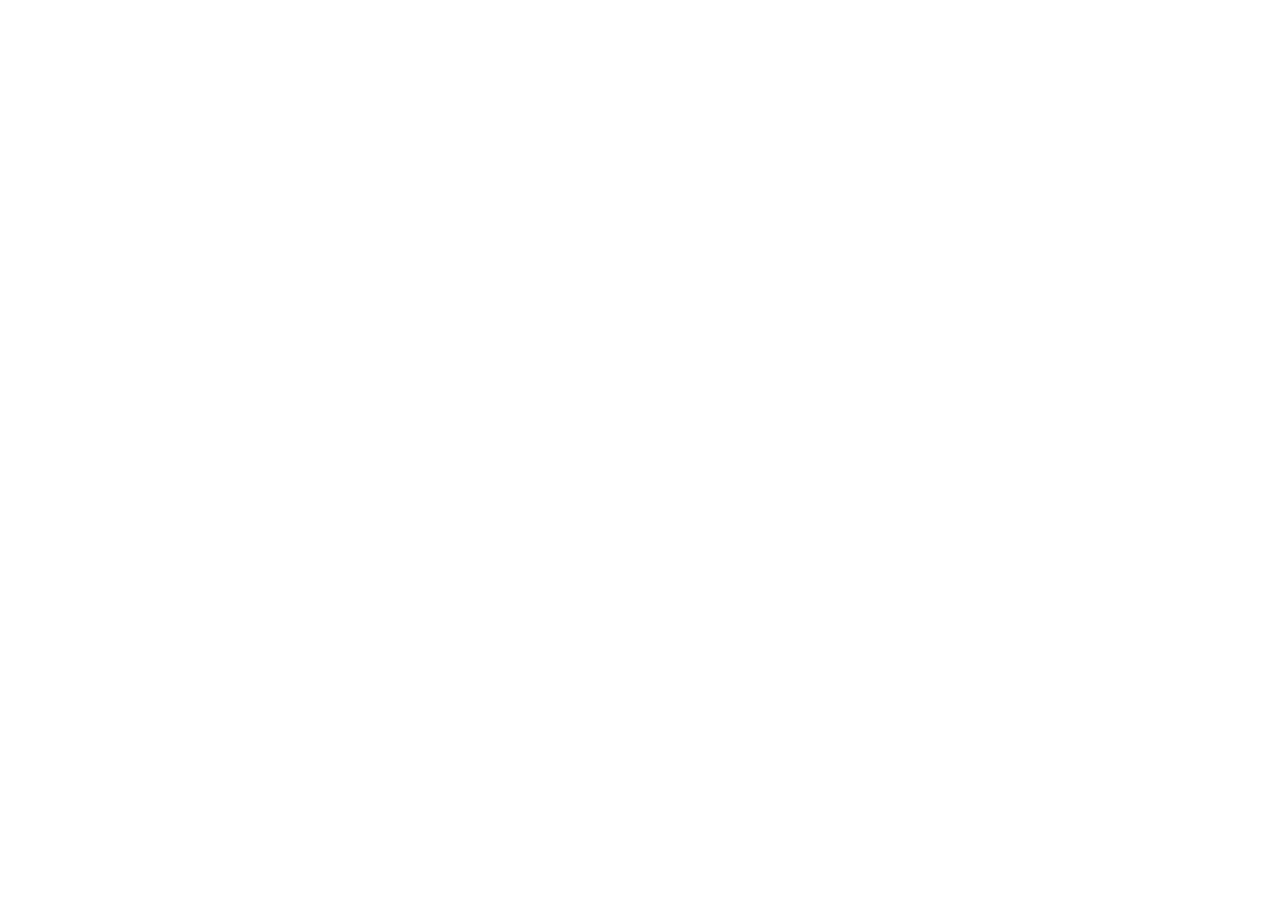
==== checkIfValideSignUp/index.html @ 089fad13 "Initialize projet by creating imgforreadme and checkifvalidesignup" ====
<!DOCTYPE html>
<html lang="en">

<head>
    <meta charset="UTF-8">
    <meta name="viewport" content="width=device-width, initial-scale=1.0">
    <title>Check | SignUp</title>
</head>

<body>
<div class="root">
    
</div>
</body>

</html>
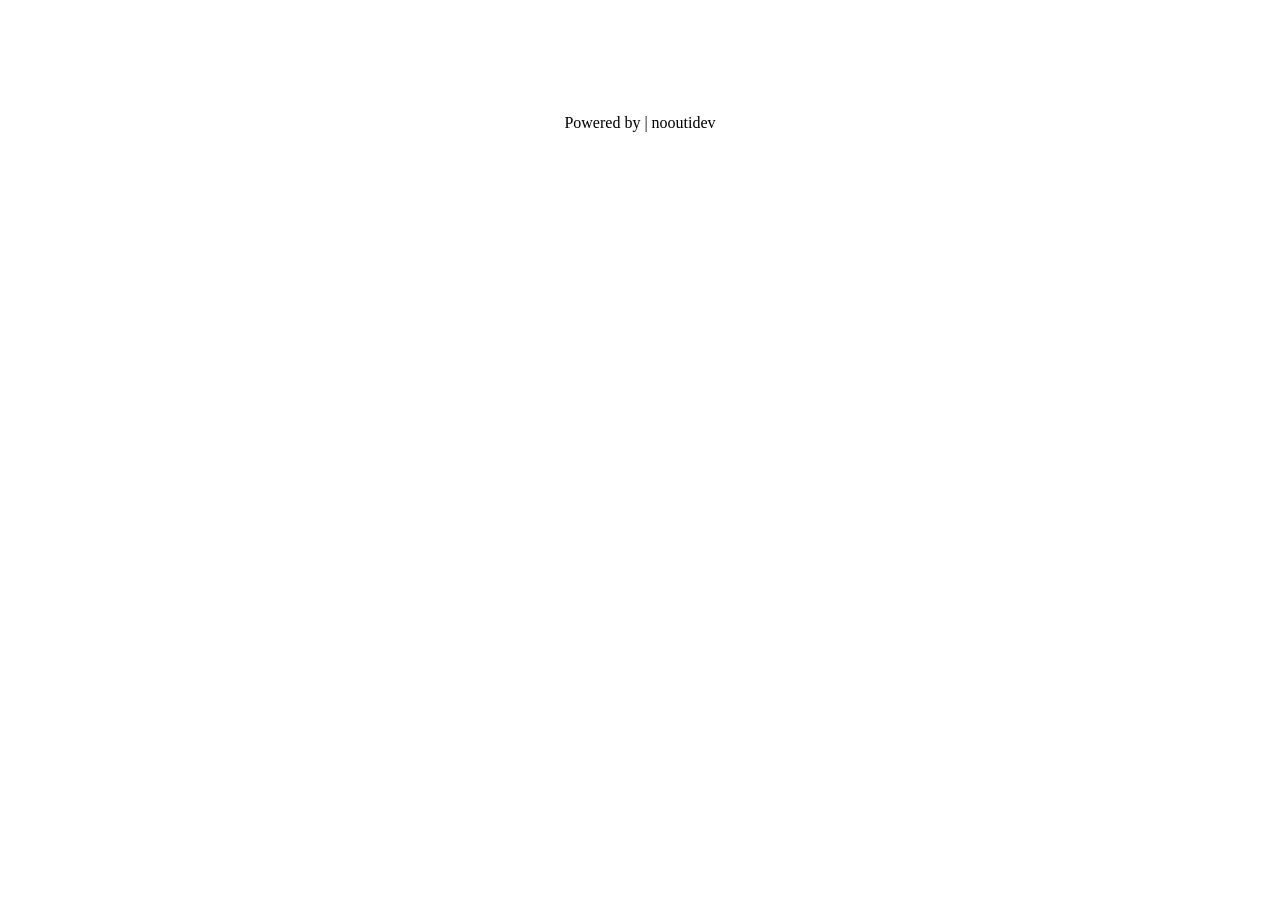
==== commit 0d671d97: "Maked formular" ====
--- a/checkIfValideSignUp/index.html
+++ b/checkIfValideSignUp/index.html
@@ -4,13 +4,33 @@
 <head>
     <meta charset="UTF-8">
     <meta name="viewport" content="width=device-width, initial-scale=1.0">
-    <title>Check | SignUp</title>
+    <link rel="stylesheet" href="index.css">
+    <link rel="stylesheet" href="./modal/modal.css">
+
+    <title>Mini | Calculatrice</title>
 </head>
 
 <body>
-<div class="root">
-    
-</div>
+
+    <!-- root content -->
+    <div id="root">
+
+    </div>
+
+    <!-- The Modal -->
+    <div id="myModal" class="modal">
+
+    </div>
+
+    <div class="powerBy" style="text-align: center; margin-top: 9%;">
+        <p> <span class="img-content">Powered by |</span> <span class="color-pink">nooutidev</span></p>
+    </div>
+
 </body>
 
+<script src="./index.js"></script>
+<script src="./controle.js"></script>
+<script src="./modal/index.js"></script>
+<script src="./modal/modalControl.js"></script>
+
 </html>
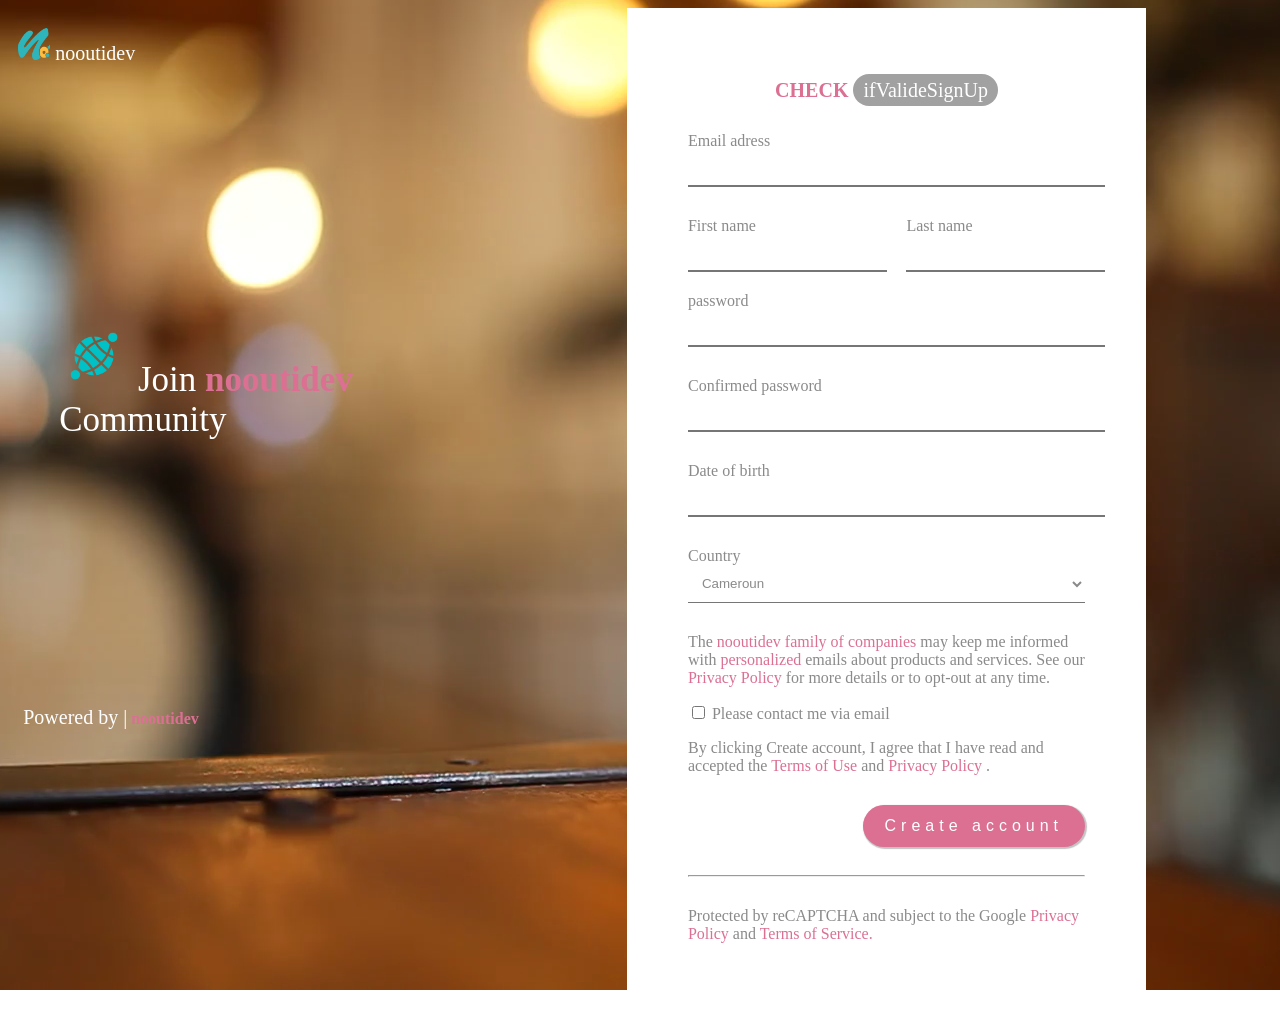
==== commit ef104af9: "Finalized with IU" ====
--- a/checkIfValideSignUp/index.html
+++ b/checkIfValideSignUp/index.html
@@ -20,11 +20,7 @@
     <!-- The Modal -->
     <div id="myModal" class="modal">
 
-    </div>
-
-    <div class="powerBy" style="text-align: center; margin-top: 9%;">
-        <p> <span class="img-content">Powered by |</span> <span class="color-pink">nooutidev</span></p>
-    </div>
+    </div
 
 </body>
 
--- a/checkIfValideSignUp/index.css
+++ b/checkIfValideSignUp/index.css
@@ -0,0 +1,219 @@
+/******   @oreolnoumodong@outlook.com    ************/
+
+body {
+    /*background-color: #f1f1f1;*/
+    background-image: url("./images/bg.jpg");
+    background-repeat: no-repeat;
+    background-attachment: fixed;
+    background-position: center;
+    font-size: 16px;
+
+}
+
+#root {
+    width: 100%;
+    height: 100%;
+    display: inline-block;
+}
+
+.main {
+
+    width: 33%;
+    height: auto;
+    margin: auto 10% auto auto;
+    padding: 4%;
+    background-color: #ffffff;
+    float: right;
+}
+p,span{
+    text-align: center;
+    color: #8a8a8a;
+    text-align: justify;
+}
+
+.content-left{
+    width: 40%;
+    height: auto;
+    float: left;
+    position: fixed;
+}
+
+.block-input .color-pink {
+    margin-top: 10px;
+    display: none;
+}
+
+.title {
+    text-align: center;
+    font-size: 20px;
+}
+
+.block-input {
+    margin: 30px 10px 10px 10px;
+}
+
+.block-input-bottom {
+    width:auto;
+    margin: 30px 10px 100px auto;
+}
+
+.community{
+    margin-top: 50%;
+    margin-left: 10%;
+    color: white;
+    font-size: 35px;
+    text-align: left;
+}
+
+.powerBy{
+    margin-left: 1%;
+    margin-top: auto auto 0% 1%;
+    margin-top: 52%;
+}
+
+input[type="checkbox"]{
+    border-color: rgb(107, 106, 107);
+}
+
+/** IMG **/
+
+.img-logo {
+    width: 32px;
+    height: 32px;
+}
+
+.img-community {
+    width: 70px;
+    height: 70px;
+}
+
+.img-content {
+    margin-left:2%;
+    font-size: 20px;
+    color: rgb(255, 255, 255);
+}
+
+/*BUTTON, SELECT & TEXT INPUT CSS*/
+
+.block-input input[type="text"],
+.block-input input[type="password"],
+select {
+    width: 100%;
+    padding: 10px;
+    outline: 0;
+}
+
+.block-input{
+   clear: right;
+}
+
+.input-right{
+    float: right;
+    width: 45%;
+    margin: auto auto 20px auto;
+}
+
+.input-left {
+    float: left;
+    width: 45%;
+    margin: auto auto 20px auto;
+}
+
+/*INPUT -TEXT CSS*/
+
+input[type="text"],
+.block-input input[type="password"],
+select {
+    background-color: white;
+    border-top: none;
+    border-left: none;
+    border-right: none;
+    color: #8a8a8a;
+}
+
+/*INPUT -BUTTON CSS*/
+
+input[type="button"] {
+    background-color: palevioletred;
+    border-radius: 100px;
+    border-color: transparent;
+    color: white;
+    font-size: 16px;
+    letter-spacing: 5px;
+    box-shadow: 1px 1px 1px 1px rgb(196, 195, 195);
+    padding: 10px 20px 10px 20px;
+    outline: 0;
+    float: right;
+
+}
+
+input[type="button"]:hover {
+    background-color: rgb(190, 55, 100);
+}
+
+/*******/
+
+.color-pink {
+    color: palevioletred;
+    font-weight: bold;
+}
+
+.color-pinks {
+    color: palevioletred;
+}
+
+.bg-black {
+    background-color: rgb(161, 161, 161);
+    color: white;
+    padding: 5px 10px 5px 10px;
+    border-radius: 100px;
+}
+
+/*** @@@ MEDIA QUERY **/
+
+@media only screen and (max-width:900px) {
+
+    .main {
+
+        width: 100%;
+        height: auto;
+        background-color: #ffffff;
+    }
+
+    .content-left {
+        width: 80%;
+    }
+
+    .content-left {
+        position: relative;
+        width: auto;
+    }
+
+    .community {
+        margin-top: 1%;
+        margin-left: 1%;
+        font-size: 20px;
+    }
+
+    .img-community {
+    width: 40px;
+    height: 40px;
+    }
+    .powerBy {
+      display: none;
+    }
+
+    .content-left {
+        
+        float: none;
+    }
+
+    .main {
+
+        float: none;
+    }
+
+    input[type="button"] {
+        font-size: 12px;
+    }
+}
--- a/checkIfValideSignUp/modal/modal.css
+++ b/checkIfValideSignUp/modal/modal.css
@@ -0,0 +1,76 @@
+/* The Modal (background) */
+.modal {
+    display: none;
+    /* Hidden by default */
+    position: fixed;
+    /* Stay in place */
+    z-index: 1;
+    /* Sit on top */
+    padding-top: 100px;
+    /* Location of the box */
+    left: 0;
+    top: 0;
+    width: 100%;
+    /* Full width */
+    height: 100%;
+    /* Full height */
+    overflow: auto;
+    /* Enable scroll if needed */
+    background-color: rgb(0, 0, 0);
+    /* Fallback color */
+    background-color: rgba(0, 0, 0, 0.4);
+    /* Black w/ opacity */
+
+}
+
+/* Modal Content */
+.modal-content {
+    background-color: #fefefe;
+    margin: auto;
+    padding: 20px;
+    border: 1px solid #888;
+    width: 30%;
+    border-radius: 5px;
+}
+
+/* The Close Button */
+.close {
+    color: #aaaaaa;
+    float: right;
+    font-size: 28px;
+    font-weight: bold;
+}
+
+.close:hover,
+.close:focus {
+    color: #000;
+    text-decoration: none;
+    cursor: pointer;
+}
+
+#messagesError{
+    padding-right: 20px;
+}
+/** IMG*/
+
+.img-gif-error {   
+    float: left;
+    width:100px;
+    height:auto;
+}
+
+/*** @@@ MEDIA QUERY **/
+
+@media only screen and (max-width:900px) {
+
+    /* Modal Content */
+    .modal-content {
+        width: 80%;
+    }
+
+    .img-gif-error {
+        align-self: center;
+        float: none;
+    }
+   
+}
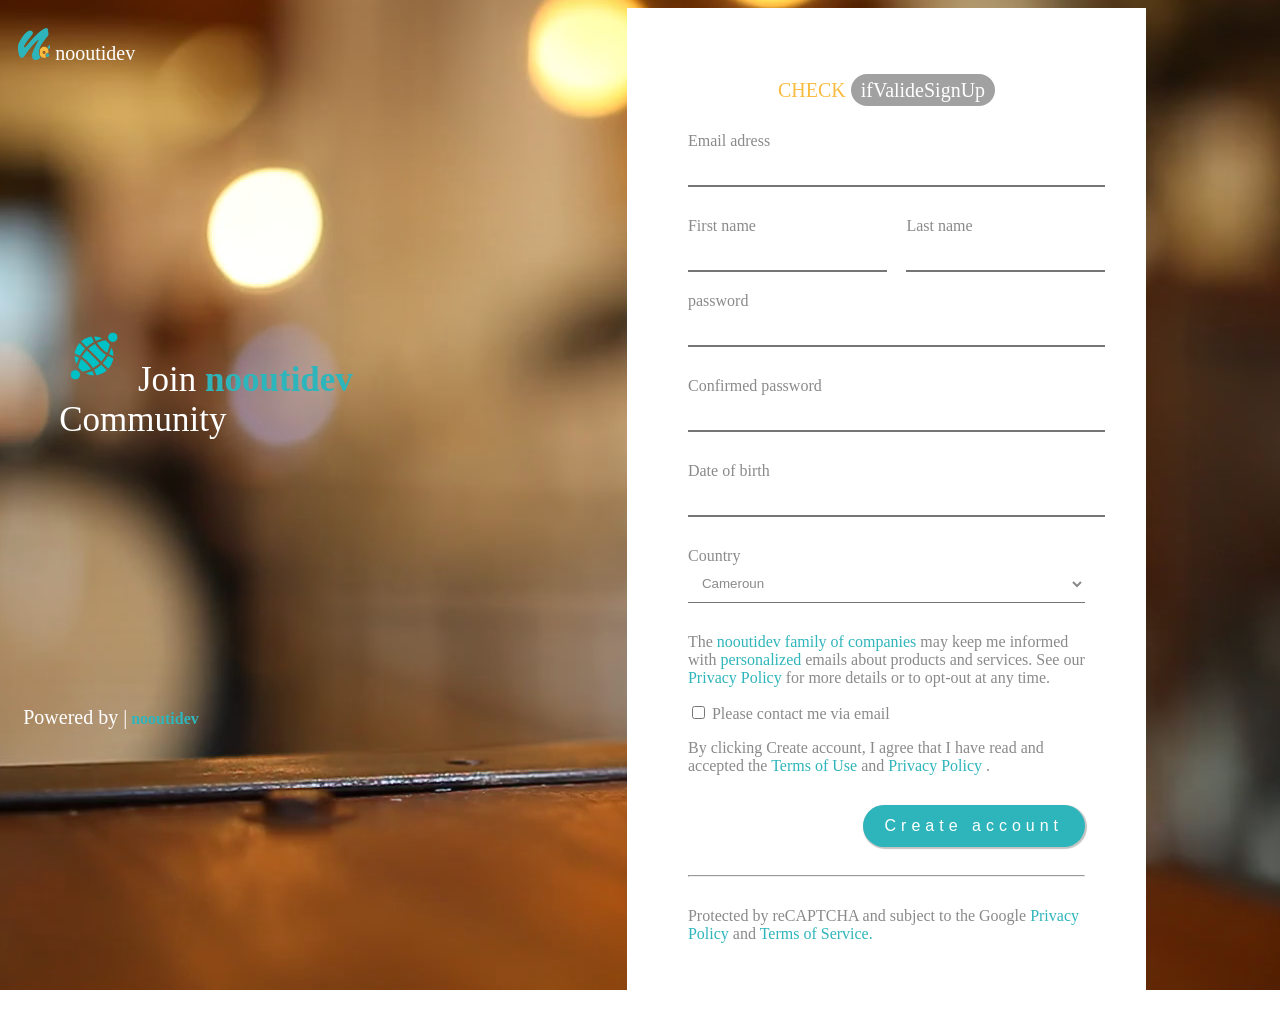
==== commit bb326024: "Modified title of index page" ====
--- a/checkIfValideSignUp/index.html
+++ b/checkIfValideSignUp/index.html
@@ -7,7 +7,7 @@
     <link rel="stylesheet" href="index.css">
     <link rel="stylesheet" href="./modal/modal.css">
 
-    <title>Mini | Calculatrice</title>
+    <title>Mini | check validation</title>
 </head>
 
 <body>
--- a/checkIfValideSignUp/index.css
+++ b/checkIfValideSignUp/index.css
@@ -134,7 +134,7 @@
 /*INPUT -BUTTON CSS*/
 
 input[type="button"] {
-    background-color: palevioletred;
+    background-color: #2eb5bb;
     border-radius: 100px;
     border-color: transparent;
     color: white;
@@ -148,18 +148,22 @@
 }
 
 input[type="button"]:hover {
-    background-color: rgb(190, 55, 100);
+    background-color: #2eb5bb;
 }
 
 /*******/
 
 .color-pink {
-    color: palevioletred;
+    color: #2eb5bb;
     font-weight: bold;
 }
 
 .color-pinks {
-    color: palevioletred;
+    color: #2eb5bb;
+}
+
+.color-yellow {
+    color: #f9bc41;
 }
 
 .bg-black {
@@ -213,6 +217,16 @@
         float: none;
     }
 
+    .input-right {
+        float: none;
+        width: 100%;
+    }
+
+    .input-left {
+        float: none;
+        width: 100%;
+    }
+
     input[type="button"] {
         font-size: 12px;
     }
